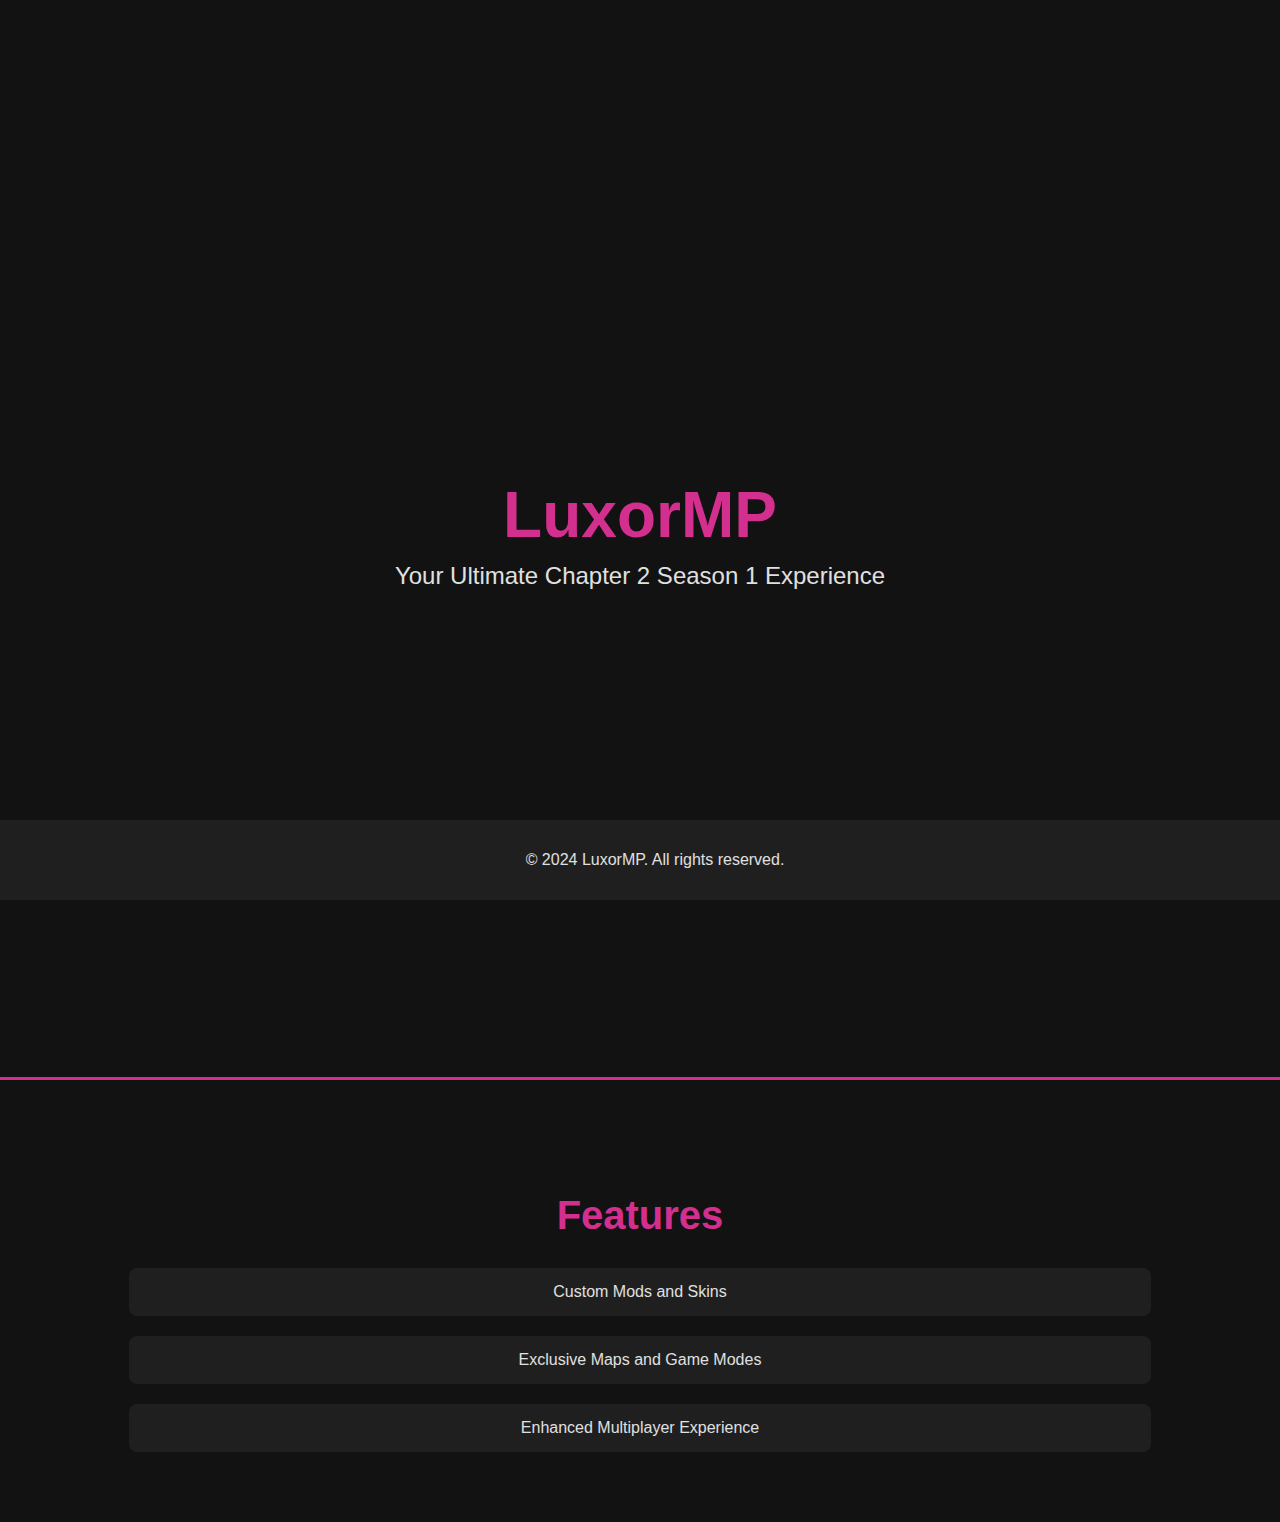
==== index.html @ 8213cc3a "Update index.html" ====
<!DOCTYPE html>
<html lang="en">
<head>
    <meta property="og:title" content="Luxor Multiplayer">
    <meta property="og:description" content="Fortnite Chapter 2 Season 1 Emulator in 2024. Play Now!">
    <meta property="og:image" content="https://github.com/LuxorMP/LuxorMP.github.io/blob/main/Luxor_logo.png?raw=true">
    <meta property="og:url" content="https://luxormp.github.io">
    <meta property="og:type" content="website">
    <meta content="#800080" data-react-helmet="true" name="theme-color" />
    
    <meta charset="UTF-8">
    <meta name="viewport" content="width=device-width, initial-scale=1.0">
    <title>LuxorMP - Multiplayer Fortnite Emulator</title>
    <link rel="stylesheet" href="styles.css">
    <link rel="icon" href="lUXOR v3.png" type="image/png">
</head>
<body>
    <header>
        <div class="banner-container">
            <div class="banner">
                <h1>LuxorMP</h1>
                <p>Your Ultimate Chapter 2 Season 1 Experience</p>
                <a href="https://discord.gg/xXPdaF2TeP" class="download-button">Download Now</a>
            </div>
        </div>
    </header>
    
    <main>
        <section>
            <h2>Features</h2>
            <ul>
                <li>Custom Mods and Skins</li>
                <li>Exclusive Maps and Game Modes</li>
                <li>Enhanced Multiplayer Experience</li>
            </ul>
        </section>
    </main>

    <footer>
        <p>&copy; 2024 LuxorMP. All rights reserved.</p>
    </footer>
</body>
</html>
---- styles.css ----
/* General Styles */
body {
    margin: 0;
    font-family: Arial, sans-serif;
    color: #E0E0E0;
    background-color: #121212;
    overflow-x: hidden; /* Prevent horizontal scroll */
}

/* Header Styles */
header {
    position: relative;
    padding-bottom: 20px; /* Add padding for spacing */
}

.banner-container {
    position: relative;
    text-align: center;
    margin-bottom: 40px; /* Space below the banner */
}

.download-button {
    position: absolute;
    top: -70px; /* Position above the banner */
    left: 50%;
    transform: translateX(-50%);
    padding: 20px 40px;
    background-color: #D32F8F;
    color: #E0E0E0;
    text-decoration: none;
    border-radius: 12px;
    font-weight: bold;
    font-size: 1.2em;
    transition: transform 0.3s ease, background-color 0.3s ease;
    animation: bounceIn 1s ease-in-out;
}

.download-button:hover {
    background-color: #C2185B;
    transform: scale(1.1);
}

/* Banner Styles */
.banner {
    width: 100%;
    height: 1080px; /* Banner height */
    position: relative;
    background-image: url('Game.png');
    background-size: cover;
    background-position: center;
    display: flex;
    flex-direction: column;
    align-items: center;
    justify-content: center;
    color: #E0E0E0;
    padding: 40px;
    border-bottom: 3px solid #D32F8F;
    box-sizing: border-box;
}

.banner h1 {
    font-size: 4em;
    margin: 0;
    color: #D32F8F;
    animation: slideIn 1s ease-out;
}

.banner p {
    font-size: 1.5em;
    margin: 10px 0;
    animation: fadeIn 2s ease-in-out 0.5s;
}

/* Main Content Styles */
main {
    padding: 20px;
}

section {
    margin-bottom: 40px;
    text-align: center; /* Center text */
}

h2 {
    font-size: 2.5em;
    color: #D32F8F;
    margin-bottom: 20px;
    animation: fadeIn 2s ease-in-out;
}

ul {
    list-style-type: none;
    padding: 0;
    display: flex;
    flex-direction: column;
    align-items: center;
}

ul li {
    background-color: #1F1F1F;
    margin: 10px 0;
    padding: 15px;
    border-radius: 8px;
    width: 80%; /* Adjust width for responsiveness */
    animation: slideUp 1s ease-in-out;
}

/* Footer Styles */
footer {
    background-color: #1F1F1F;
    color: #E0E0E0;
    text-align: center;
    padding: 15px;
    position: fixed;
    bottom: 0;
    width: 100%;
    animation: fadeIn 2s ease-in-out 1s;
}

/* Animations */
@keyframes fadeIn {
    from {
        opacity: 0;
    }
    to {
        opacity: 1;
    }
}

@keyframes slideIn {
    from {
        transform: translateY(-50px);
        opacity: 0;
    }
    to {
        transform: translateY(0);
        opacity: 1;
    }
}

@keyframes bounceIn {
    0% {
        transform: scale(0);
        opacity: 0;
    }
    50% {
        transform: scale(1.1);
        opacity: 1;
    }
    100% {
        transform: scale(1);
    }
}

@keyframes slideUp {
    from {
        transform: translateY(20px);
        opacity: 0;
    }
    to {
        transform: translateY(0);
        opacity: 1;
    }
}
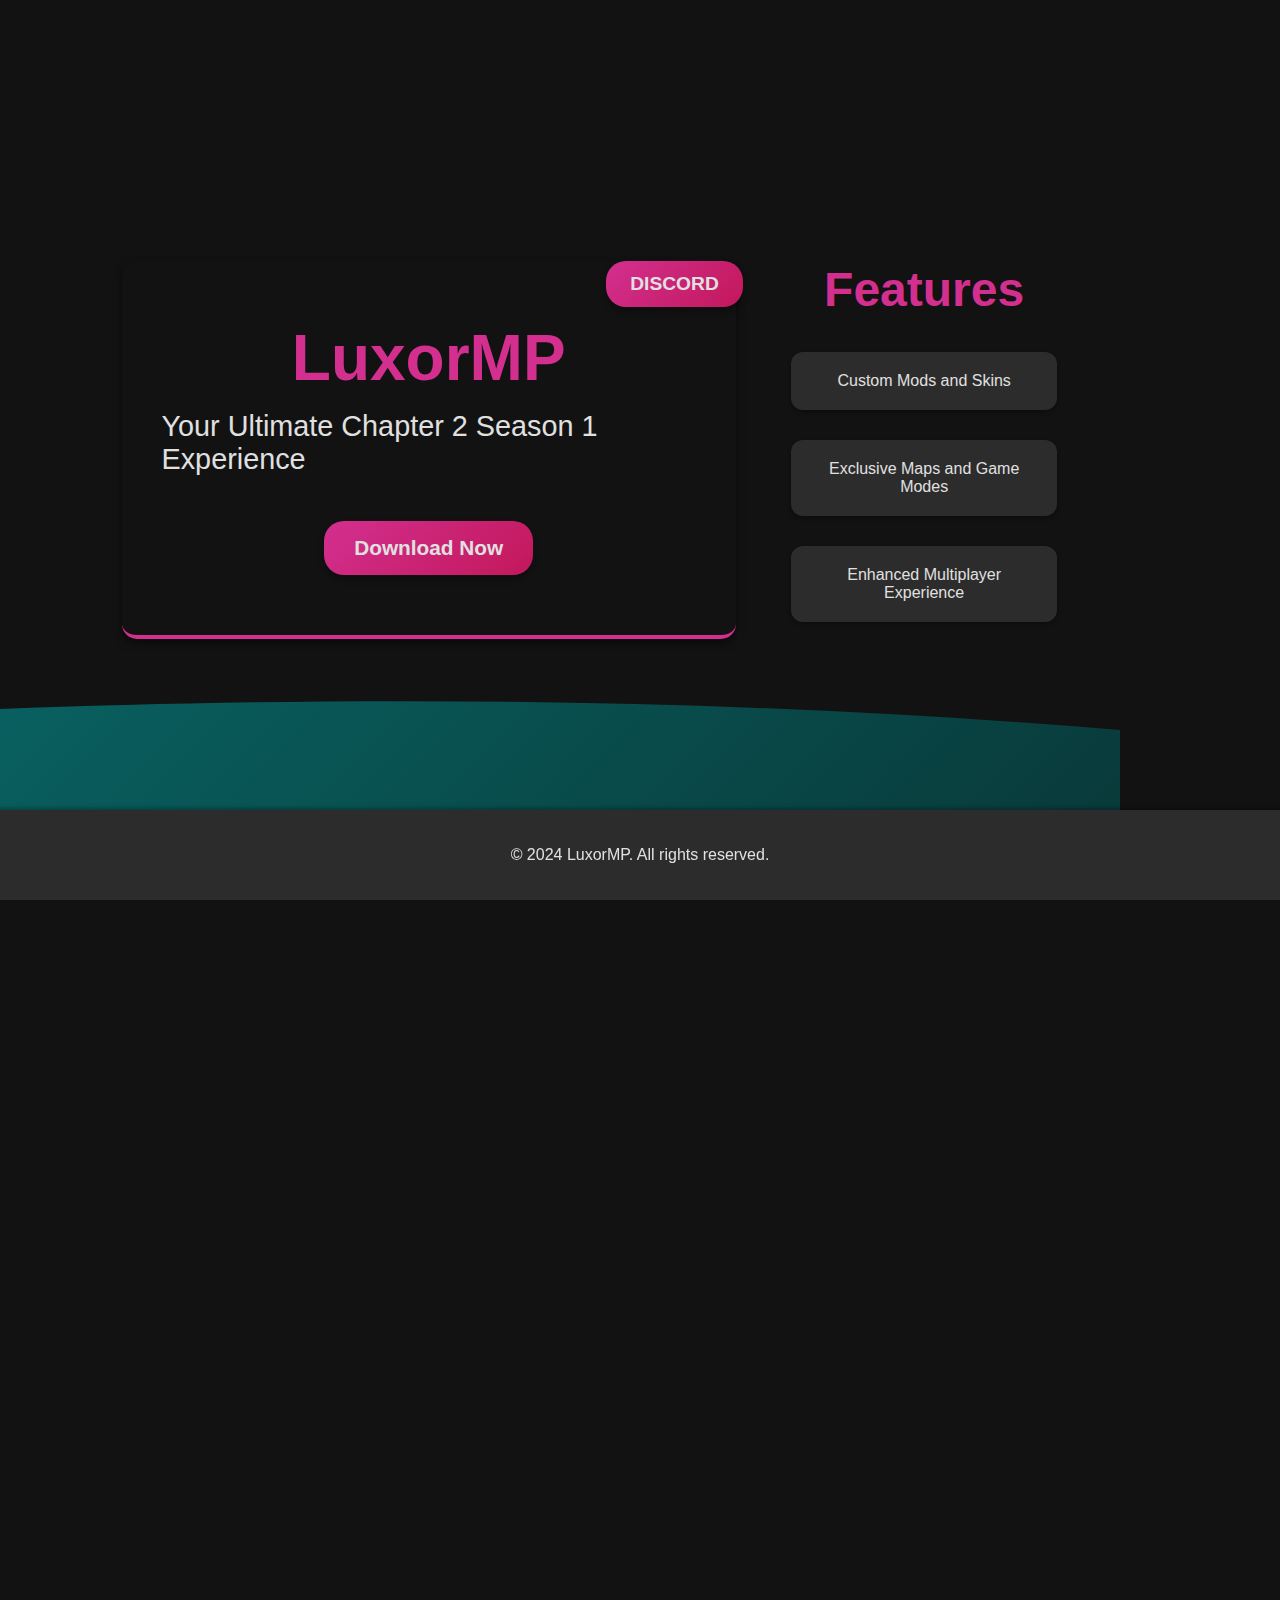
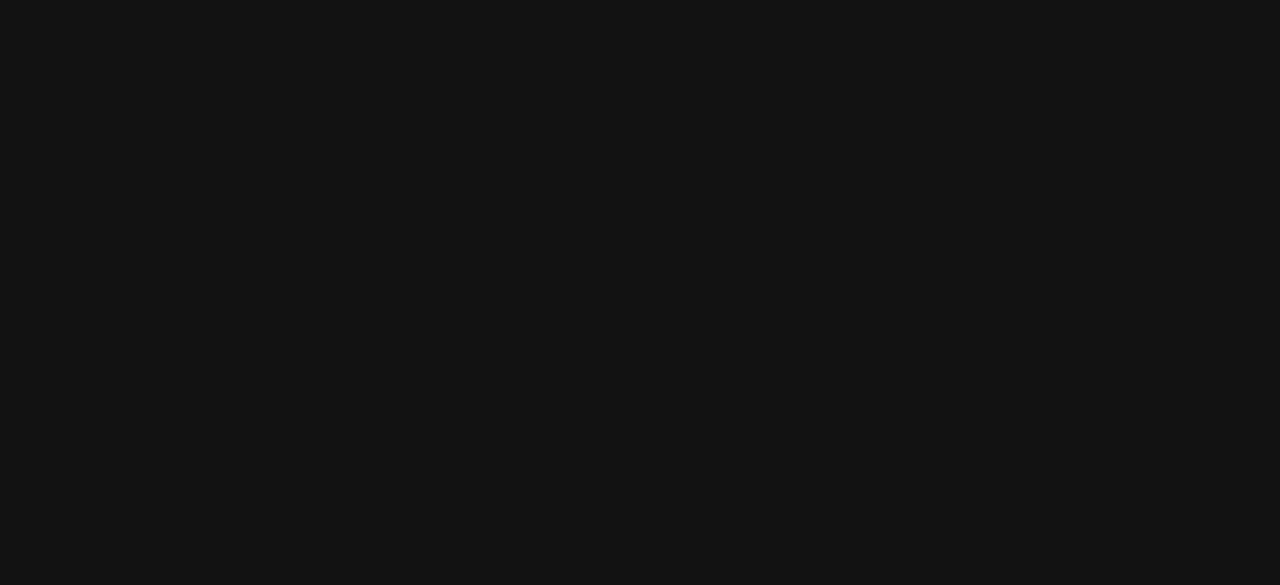
==== commit 65f5064e: "wowie" ====
--- a/index.html
+++ b/index.html
@@ -12,7 +12,7 @@
     <meta name="viewport" content="width=device-width, initial-scale=1.0">
     <title>LuxorMP - Multiplayer Fortnite Emulator</title>
     <link rel="stylesheet" href="styles.css">
-    <link rel="icon" href="lUXOR v3.png" type="image/png">
+    <link rel="icon" href="180836482333957f6440f8de33c03a9b.png" type="image/png">
 </head>
 <body>
     <header>
@@ -23,6 +23,7 @@
                 <a href="https://discord.gg/xXPdaF2TeP" class="download-button">Download Now</a>
             </div>
         </div>
+        <a href="https://discord.gg/luxormp" class="discordlink">DISCORD</a> <!-- why was this donations-button bro -->
     </header>
     
     <main>
@@ -39,5 +40,6 @@
     <footer>
         <p>&copy; 2024 LuxorMP. All rights reserved.</p>
     </footer>
+    <script src="hexagon-background.js"></script>
 </body>
 </html>
--- a/styles.css
+++ b/styles.css
@@ -1,50 +1,25 @@
-/* General Styles */
 body {
     margin: 0;
-    font-family: Arial, sans-serif;
-    color: #E0E0E0;
-    background-color: #121212;
-    overflow-x: hidden; /* Prevent horizontal scroll */
-}
-
-/* Header Styles */
+    font-family: 'Roboto', sans-serif;
+    color: #E0E0E0;
+    background: #121212;
+    overflow: hidden;
+    position: relative;
+    height: 100vh;
+    display: flex;
+    align-items: center;
+    justify-content: center;
+}
+
 header {
     position: relative;
-    padding-bottom: 20px; /* Add padding for spacing */
-}
-
-.banner-container {
-    position: relative;
-    text-align: center;
-    margin-bottom: 40px; /* Space below the banner */
-}
-
-.download-button {
-    position: absolute;
-    top: -70px; /* Position above the banner */
-    left: 50%;
-    transform: translateX(-50%);
-    padding: 20px 40px;
-    background-color: #D32F8F;
-    color: #E0E0E0;
-    text-decoration: none;
-    border-radius: 12px;
-    font-weight: bold;
-    font-size: 1.2em;
-    transition: transform 0.3s ease, background-color 0.3s ease;
-    animation: bounceIn 1s ease-in-out;
-}
-
-.download-button:hover {
-    background-color: #C2185B;
-    transform: scale(1.1);
-}
-
-/* Banner Styles */
+    padding: 20px 0;
+}
+
 .banner {
-    width: 100%;
-    height: 1080px; /* Banner height */
-    position: relative;
+    width: 80%;
+    max-width: 1920px;
+    margin: 0 auto;
     background-image: url('Game.png');
     background-size: cover;
     background-position: center;
@@ -53,36 +28,94 @@
     align-items: center;
     justify-content: center;
     color: #E0E0E0;
-    padding: 40px;
-    border-bottom: 3px solid #D32F8F;
-    box-sizing: border-box;
-}
+    padding: 60px 40px;
+    border-bottom: 4px solid #D32F8F;
+    box-shadow: 0 4px 8px rgba(0, 0, 0, 0.5);
+    border-radius: 15px;
+    position: relative;
+    overflow: hidden;
+}
+
+body::before {
+    content: "";
+    position: absolute;
+    width: 300vw;
+    height: 40vh;
+    z-index: -1;
+    pointer-events: none;
+    bottom: -10vh;
+    left: -100vw;
+    background: linear-gradient(135deg, rgba(0, 255, 255, 0.5), rgba(0, 0, 0, 0.5));
+    clip-path: path('M0,100 C300,200 1200,0 2400,100 L2400,200 L0,200 Z');
+    animation: wave-animation 20s linear infinite, color-change 30s linear infinite;
+}
+
 
 .banner h1 {
     font-size: 4em;
     margin: 0;
     color: #D32F8F;
+    font-weight: 700;
     animation: slideIn 1s ease-out;
 }
 
 .banner p {
-    font-size: 1.5em;
-    margin: 10px 0;
+    font-size: 1.8em;
+    margin: 15px 0;
     animation: fadeIn 2s ease-in-out 0.5s;
 }
 
-/* Main Content Styles */
+.discordlink {
+    position: absolute;
+    top: 20px;
+    right: 20px;
+    padding: 12px 24px;
+    background: linear-gradient(135deg, #D32F8F, #C2185B);
+    color: #E0E0E0;
+    text-decoration: none;
+    border-radius: 20px;
+    font-weight: 600;
+    font-size: 1.2em;
+    transition: background 0.3s ease, transform 0.3s ease;
+    box-shadow: 0 4px 6px rgba(0, 0, 0, 0.3);
+}
+
+.discordlink:hover {
+    background: linear-gradient(135deg, #C2185B, #D32F8F);
+    transform: scale(1.05);
+}
+
+.download-button {
+    display: inline-block;
+    margin-top: 30px;
+    padding: 15px 30px;
+    background: linear-gradient(135deg, #D32F8F, #C2185B);
+    color: #E0E0E0;
+    text-decoration: none;
+    border-radius: 20px;
+    font-weight: 600;
+    font-size: 1.3em;
+    transition: transform 0.3s ease, background 0.3s ease;
+    animation: bounceIn 1s ease-in-out;
+    box-shadow: 0 4px 6px rgba(0, 0, 0, 0.3);
+}
+
+.download-button:hover {
+    background: linear-gradient(135deg, #C2185B, #D32F8F);
+    transform: scale(1.1);
+}
+
 main {
     padding: 20px;
 }
 
 section {
     margin-bottom: 40px;
-    text-align: center; /* Center text */
+    text-align: center;
 }
 
 h2 {
-    font-size: 2.5em;
+    font-size: 3em;
     color: #D32F8F;
     margin-bottom: 20px;
     animation: fadeIn 2s ease-in-out;
@@ -97,27 +130,116 @@
 }
 
 ul li {
-    background-color: #1F1F1F;
-    margin: 10px 0;
-    padding: 15px;
-    border-radius: 8px;
-    width: 80%; /* Adjust width for responsiveness */
+    background-color: #2C2C2C;
+    margin: 15px 0;
+    padding: 20px;
+    border-radius: 12px;
+    width: 80%;
     animation: slideUp 1s ease-in-out;
-}
-
-/* Footer Styles */
+    box-shadow: 0 2px 4px rgba(0, 0, 0, 0.3);
+}
+
+.donation-list {
+    display: flex;
+    flex-wrap: wrap;
+    justify-content: center;
+    gap: 20px;
+    margin: 0 auto;
+    max-width: 1200px;
+}
+
+.donation-item {
+    background-color: #2C2C2C;
+    margin: 10px;
+    padding: 20px;
+    border-radius: 15px;
+    width: 320px;
+    display: flex;
+    flex-direction: column;
+    align-items: center;
+    box-sizing: border-box;
+    text-align: center;
+    transition: transform 0.3s ease;
+    box-shadow: 0 4px 6px rgba(0, 0, 0, 0.3);
+}
+
+.donation-item:hover {
+    transform: scale(1.05);
+}
+
+.donation-image {
+    width: 100%;
+    height: 220px;
+    background-size: cover;
+    background-position: center;
+    border-radius: 15px;
+    margin-bottom: 20px;
+}
+
+.donation-details h3 {
+    margin: 0;
+    color: #D32F8F;
+    font-size: 1.9em;
+}
+
+.donation-details p {
+    margin: 5px 0;
+    color: #D32F8F;
+    font-size: 1.2em;
+}
+
+.buy-button {
+    display: inline-block;
+    margin-top: 15px;
+    padding: 12px 24px;
+    background: linear-gradient(135deg, #D32F8F, #C2185B);
+    color: #E0E0E0;
+    text-decoration: none;
+    border-radius: 20px;
+    font-weight: 600;
+    font-size: 1.2em;
+    transition: background 0.3s ease, transform 0.3s ease;
+    box-shadow: 0 4px 6px rgba(0, 0, 0, 0.3);
+}
+
+.buy-button:hover {
+    background: linear-gradient(135deg, #C2185B, #D32F8F);
+    transform: scale(1.05);
+}
+
 footer {
-    background-color: #1F1F1F;
+    background-color: #2C2C2C;
     color: #E0E0E0;
     text-align: center;
-    padding: 15px;
+    padding: 20px;
     position: fixed;
     bottom: 0;
     width: 100%;
     animation: fadeIn 2s ease-in-out 1s;
-}
-
-/* Animations */
+    box-shadow: 0 -2px 4px rgba(0, 0, 0, 0.3);
+}
+
+/* Keyframes for wave animations */
+@keyframes wave-animation {
+    0% {
+        transform: translateX(-100%) translateY(0);
+    }
+    50% {
+        transform: translateX(0) translateY(5%);
+    }
+    100% {
+        transform: translateX(100%) translateY(0);
+    }
+}
+
+@keyframes color-change {
+    0% {
+        background: linear-gradient(135deg, #00A1FF, #005CFF);
+    }
+    50% {
+        background: linear-gradient(135deg, #FF00A1, #FF005C);
+    
+
 @keyframes fadeIn {
     from {
         opacity: 0;
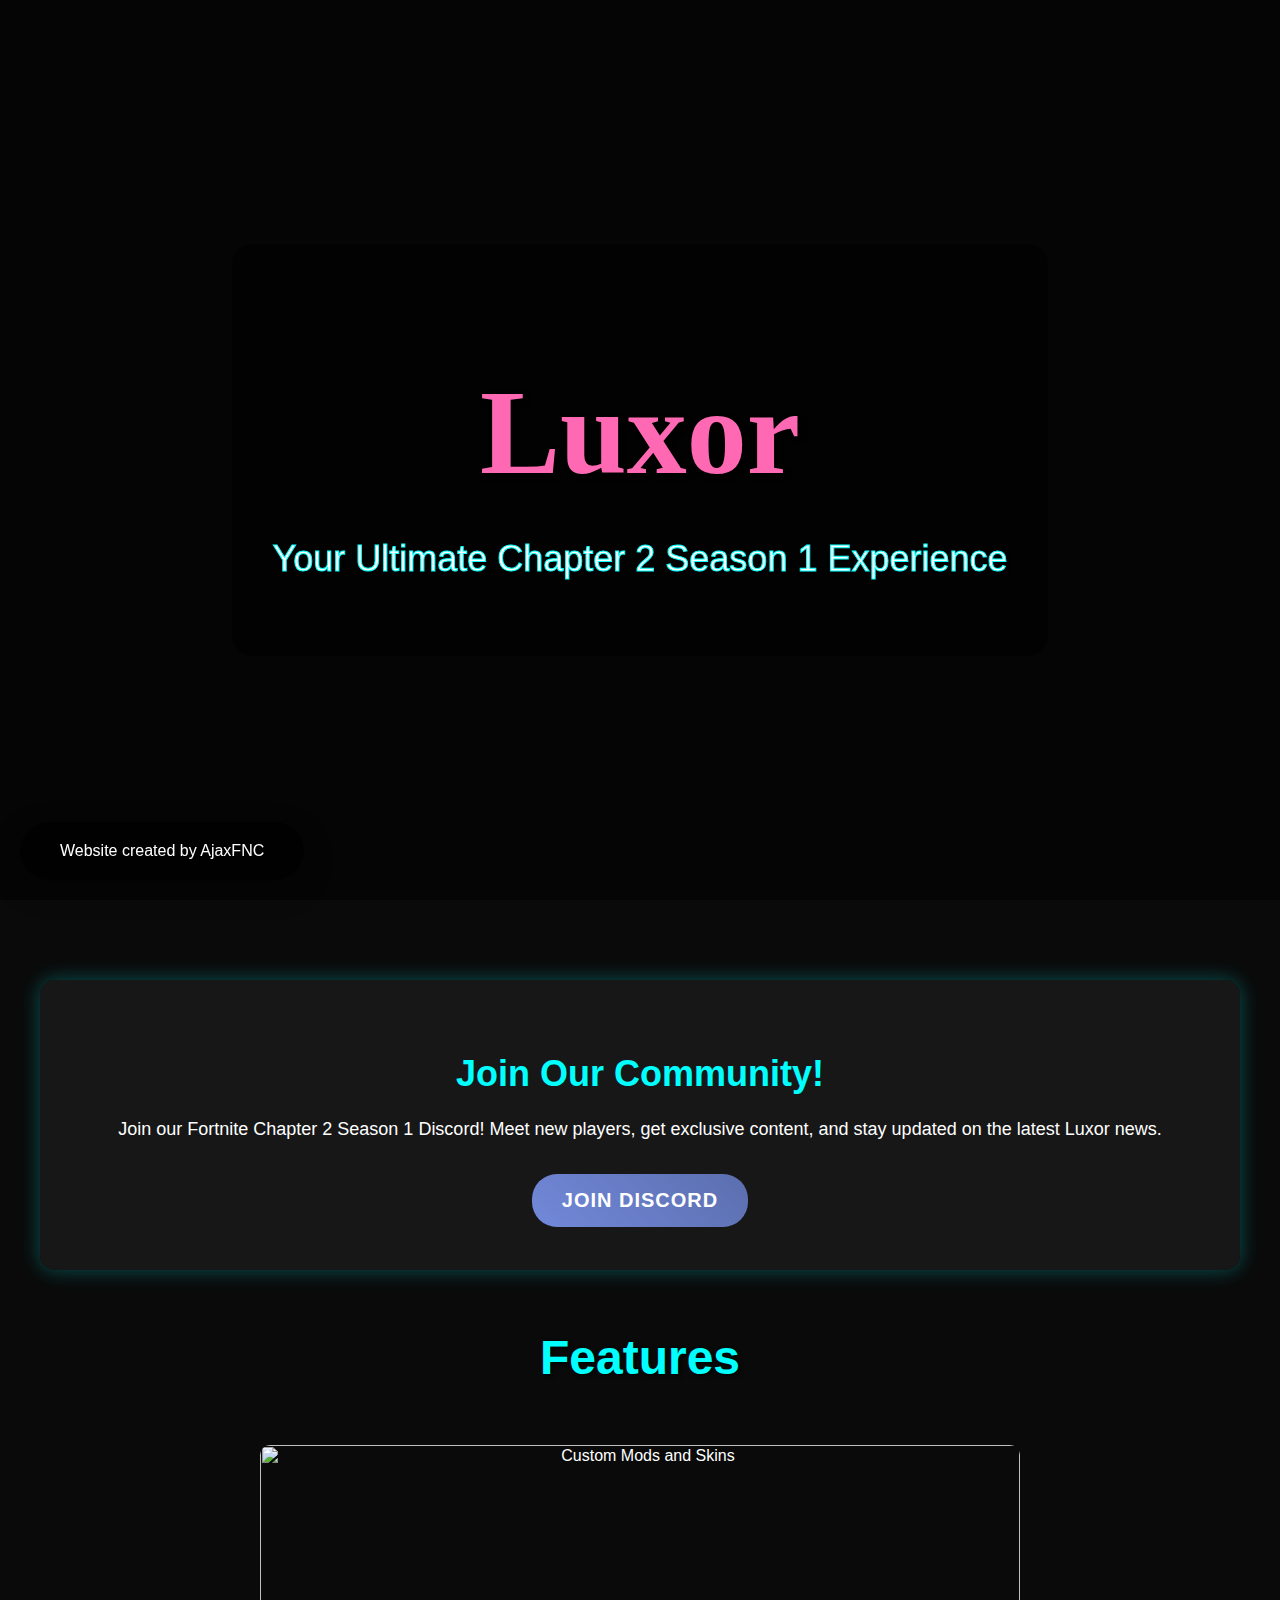
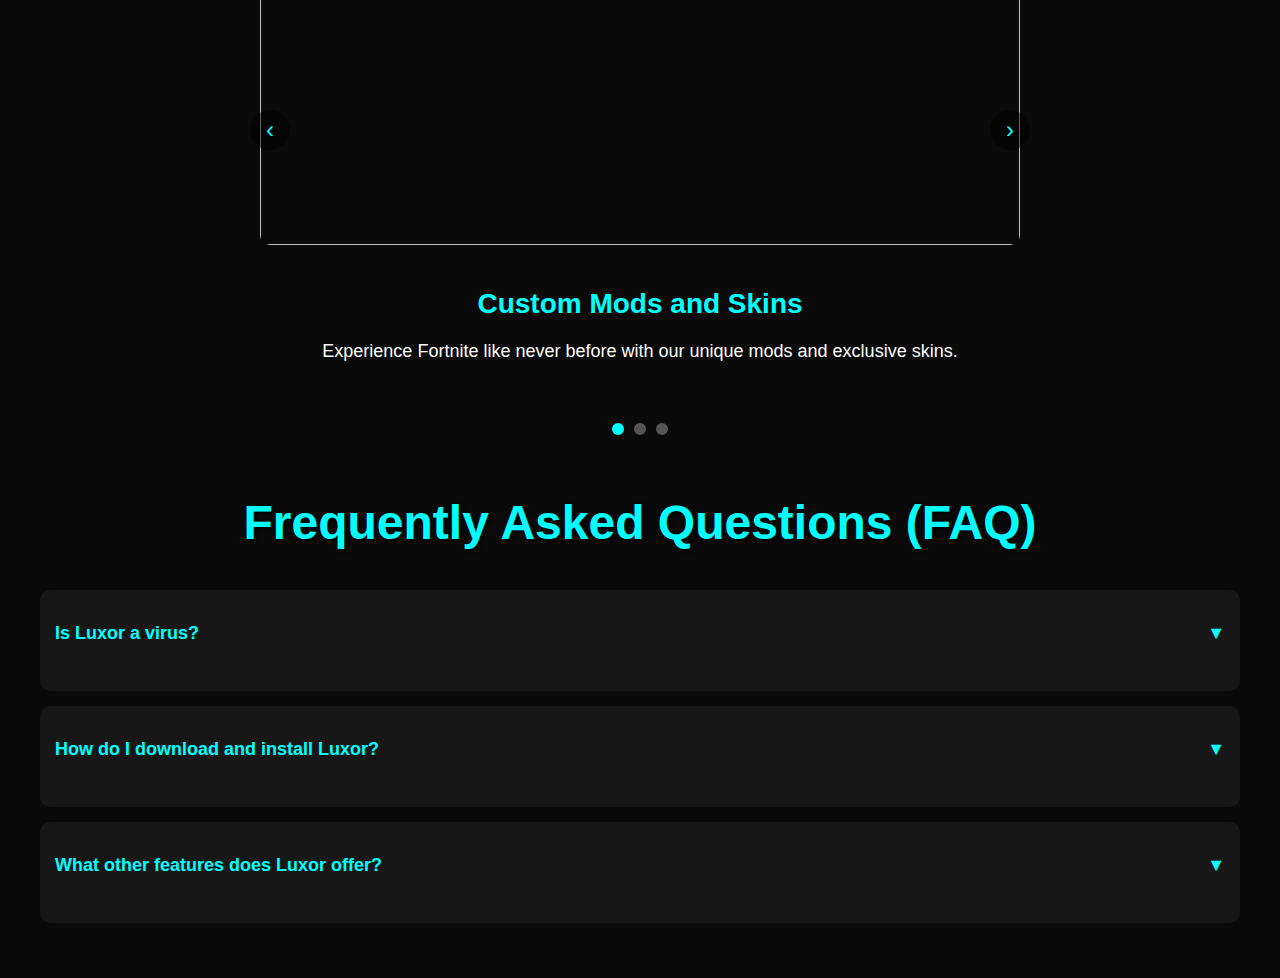
==== commit 413d117a: "Update index.html" ====
--- a/index.html
+++ b/index.html
@@ -1,45 +1,467 @@
-<!DOCTYPE html>
-<html lang="en">
-<head>
+<html><head><base>
     <meta property="og:title" content="Luxor Multiplayer">
     <meta property="og:description" content="Fortnite Chapter 2 Season 1 Emulator in 2024. Play Now!">
     <meta property="og:image" content="https://github.com/LuxorMP/LuxorMP.github.io/blob/main/Luxor_logo.png?raw=true">
     <meta property="og:url" content="https://luxormp.github.io">
     <meta property="og:type" content="website">
     <meta content="#800080" data-react-helmet="true" name="theme-color" />
-    
     <meta charset="UTF-8">
-    <meta name="viewport" content="width=device-width, initial-scale=1.0">
-    <title>LuxorMP - Multiplayer Fortnite Emulator</title>
-    <link rel="stylesheet" href="styles.css">
-    <link rel="icon" href="180836482333957f6440f8de33c03a9b.png" type="image/png">
+<meta name="viewport" content="width=device-width, initial-scale=1.0">
+<title>LuxorMP - Home</title>
+<style>
+    @font-face {
+        font-family: 'Burbank Big Condensed';
+        src: url('Burbank') format('woff2');
+        font-weight: bold;
+        font-style: normal;
+    }
+
+    body, html {
+        font-family: sans-serif;
+        margin: 0;
+        padding: 0;
+        background-color: #0a0a0a;
+        color: #fff;
+        overflow-x: hidden;
+    }
+    footer {
+        position: fixed;
+        bottom: 20px;
+        left: 20px;
+        background-color: rgba(0, 0, 0, 0.8);
+        color: #fff;
+        padding: 20px 40px;
+        border-radius: 50px;
+        text-align: center;
+        box-shadow: 0 10px 30px rgba(0, 0, 0, 0.3);
+        animation: float 3s ease-in-out infinite;
+        z-index: 1000;
+        width: fit-content;
+    }
+
+    @keyframes float {
+        0%, 100% {
+            transform: translateY(0);
+        }
+        50% {
+            transform: translateY(-10px);
+        }
+    }
+    .hero-section {
+        position: relative;
+        width: 100%;
+        height: 100vh;
+        display: flex;
+        flex-direction: column;
+        justify-content: center;
+        align-items: center;
+        background-image: url('https://cdn.ajaxfnc.com/uploads/luxor.webp');
+        background-size: cover;
+        background-position: center;
+        background-repeat: no-repeat;
+    }
+
+    .hero-overlay {
+        position: absolute;
+        top: 0;
+        left: 0;
+        width: 100%;
+        height: 100%;
+        background: rgba(0, 0, 0, 0.5);
+        backdrop-filter: blur(5px);
+    }
+
+    .hero-content {
+        position: relative;
+        z-index: 1;
+        text-align: center;
+        background: rgba(0, 0, 0, 0.6);
+        padding: 40px;
+        border-radius: 20px;
+    }
+
+    .hero-title {
+        font-family: 'Burbank Big Condensed';
+        font-size: 120px;
+        color: #ff69b4;
+        text-shadow: 3px 3px 6px rgba(0, 0, 0, 0.8);
+        margin-bottom: 20px;
+        animation: glow 2s ease-in-out infinite alternate;
+    }
+
+    @keyframes glow {
+        from {
+            text-shadow: 0 0 5px #fff, 0 0 10px #fff, 0 0 15px #ff69b4, 0 0 20px #ff69b4, 0 0 35px #ff69b4, 0 0 40px #ff69b4, 0 0 50px #ff69b4;
+        }
+        to {
+            text-shadow: 0 0 10px #fff, 0 0 20px #fff, 0 0 30px #ff69b4, 0 0 40px #ff69b4, 0 0 70px #ff69b4, 0 0 80px #ff69b4, 0 0 100px #ff69b4;
+        }
+    }
+
+    .hero-subtitle {
+        font-size: 36px;
+        color: #ffffff;
+        text-shadow: 2px 2px 4px rgba(0, 0, 0, 0.8);
+        -webkit-text-stroke: 1px #00ffff;
+    }
+
+    .content {
+        max-width: 1200px;
+        margin: 0 auto;
+        padding: 40px 20px;
+    }
+
+    .join-discord-section {
+        background-color: rgba(26, 26, 26, 0.8);
+        border-radius: 15px;
+        padding: 40px;
+        margin-top: 40px;
+        margin-bottom: 60px;
+        text-align: center;
+        position: relative;
+        border: 3px solid transparent;
+        box-shadow: 0 0 20px rgba(0, 255, 255, 0.3);
+        animation: borderGlow 2s ease-in-out infinite alternate;
+    }
+
+    .join-discord-section::before {
+        content: '';
+        position: absolute;
+        top: -3px;
+        left: -3px;
+        right: -3px;
+        bottom: -3px;
+        border-radius: 15px;
+        z-index: -1;
+        animation: borderGlow 2s ease-in-out infinite alternate;
+    }
+
+    @keyframes borderGlow {
+        from {
+            box-shadow: 0 0 2px rgba(0, 191, 255, 0.3), 0 0 4px rgba(0, 191, 255, 0.3);
+        }
+        to {
+            box-shadow: 0 0 6px rgba(0, 191, 255, 0.6), 0 0 12px rgba(0, 191, 255, 0.6);
+        }
+    }
+
+    .join-discord-title {
+        font-size: 36px;
+        color: #00ffff;
+        margin-bottom: 20px;
+    }
+
+    .join-discord-description {
+        font-size: 18px;
+        color: #ffffff;
+        margin-bottom: 30px;
+        line-height: 1.6;
+    }
+
+    .discord-button {
+        display: inline-block;
+        background: linear-gradient(45deg, #7289da, #5b6eae);
+        color: #fff;
+        padding: 15px 30px;
+        font-size: 20px;
+        text-decoration: none;
+        border-radius: 25px;
+        transition: all 0.3s ease-in-out;
+        text-transform: uppercase;
+        letter-spacing: 1px;
+        font-weight: bold;
+    }
+
+    .discord-button:hover {
+        background: linear-gradient(45deg, #5b6eae, #7289da);
+        box-shadow: 0 6px 12px rgba(114, 137, 218, 0.3);
+        transform: translateY(-2px) scale(1.05);
+    }
+
+    .section-title {
+        font-size: 48px;
+        color: #00ffff;
+        text-align: center;
+        margin-top: 60px;
+        margin-bottom: 40px;
+        text-shadow: 2px 2px 4px rgba(0, 0, 0, 0.8);
+    }
+
+    .carousel-container {
+        position: relative;
+        width: 100%;
+        max-width: 800px;
+        margin: 0 auto;
+        overflow: hidden;
+    }
+
+    .carousel {
+        display: flex;
+        transition: transform 0.5s ease-in-out;
+    }
+
+    .carousel-item {
+        flex: 0 0 100%;
+        text-align: center;
+        padding: 20px;
+        box-sizing: border-box;
+    }
+
+    .carousel-image {
+        width: 100%;
+        height: 400px;
+        object-fit: cover;
+        border-radius: 10px;
+        margin-bottom: 20px;
+    }
+
+    .carousel-title {
+        font-size: 28px;
+        color: #00ffff;
+        margin-bottom: 15px;
+    }
+
+    .carousel-text {
+        font-size: 18px;
+        line-height: 1.5;
+    }
+
+    .carousel-arrow {
+        position: absolute;
+        top: 50%;
+        transform: translateY(-50%);
+        font-size: 24px;
+        color: #00ffff;
+        background-color: rgba(0, 0, 0, 0.5);
+        border: none;
+        border-radius: 50%;
+        width: 40px;
+        height: 40px;
+        display: flex;
+        justify-content: center;
+        align-items: center;
+        cursor: pointer;
+        transition: background-color 0.3s ease;
+    }
+
+    .carousel-arrow:hover {
+        background-color: rgba(0, 0, 0, 0.8);
+    }
+
+    .carousel-arrow-left {
+        left: 10px;
+    }
+
+    .carousel-arrow-right {
+        right: 10px;
+    }
+
+    .carousel-dots {
+        display: flex;
+        justify-content: center;
+        margin-top: 20px;
+    }
+
+    .carousel-dot {
+        width: 12px;
+        height: 12px;
+        border-radius: 50%;
+        background-color: #555;
+        margin: 0 5px;
+        cursor: pointer;
+        transition: background-color 0.3s ease;
+    }
+
+    .carousel-dot.active {
+        background-color: #00ffff;
+    }
+
+    .faq-section {
+        margin-top: 40px;
+    }
+
+    .faq-item {
+        background-color: rgba(26, 26, 26, 0.8);
+        border-radius: 10px;
+        padding: 15px;
+        margin-bottom: 15px;
+        transition: all 0.3s ease-in-out;
+        cursor: pointer;
+    }
+
+    .faq-item:hover {
+        box-shadow: 0 5px 20px rgba(0, 255, 255, 0.5);
+    }
+
+    .faq-question {
+        font-size: 18px;
+        color: #00ffff;
+        margin-bottom: 10px;
+        display: flex;
+        justify-content: space-between;
+        align-items: center;
+    }
+
+    .faq-arrow {
+        transition: transform 0.3s ease;
+    }
+
+    .faq-arrow.active {
+        transform: rotate(180deg);
+    }
+
+    .faq-answer {
+        max-height: 0;
+        overflow: hidden;
+        transition: max-height 0.3s ease-out;
+        font-size: 16px;
+        line-height: 1.5;
+    }
+
+    .faq-answer.active {
+        max-height: 500px;
+        transition: max-height 0.5s ease-in;
+    }
+</style>
 </head>
 <body>
-    <header>
-        <div class="banner-container">
-            <div class="banner">
-                <h1>LuxorMP</h1>
-                <p>Your Ultimate Chapter 2 Season 1 Experience</p>
-                <a href="https://discord.gg/xXPdaF2TeP" class="download-button">Download Now</a>
+    <div class="hero-section">
+        <div class="hero-overlay"></div>
+        <div class="hero-content">
+            <h1 class="hero-title">Luxor</h1>
+            <p class="hero-subtitle">Your Ultimate Chapter 2 Season 1 Experience</p>
+        </div>
+    </div>
+
+    <div class="content">
+        <div class="join-discord-section">
+            <h2 class="join-discord-title">Join Our Community!</h2>
+            <p class="join-discord-description">
+                Join our Fortnite Chapter 2 Season 1 Discord! Meet new players, get exclusive content, and stay updated on the latest Luxor news.
+            </p>
+            <a href="https://discord.gg/luxormp" class="discord-button">Join Discord</a>
+        </div>
+
+        <h2 class="section-title">Features</h2>
+
+        <div class="carousel-container">
+            <div class="carousel">
+                <div class="carousel-item">
+                    <img src="https://cdn.ajaxfnc.com/uploads/luxoritems.png" alt="Custom Mods and Skins" class="carousel-image">
+                    <h2 class="carousel-title">Custom Mods and Skins</h2>
+                    <p class="carousel-text">Experience Fortnite like never before with our unique mods and exclusive skins.</p>
+                </div>
+                <div class="carousel-item">
+                    <img src="https://cdn.ajaxfnc.com/uploads/luxorgamemode.png" alt="Exclusive Maps and Game Modes" class="carousel-image">
+                    <h2 class="carousel-title">Exclusive Maps and Game Modes</h2>
+                    <p class="carousel-text">Enjoy a variety of custom maps and exciting game modes created just for Luxor players.</p>
+                </div>
+                <div class="carousel-item">
+                    <img src="https://cdn.ajaxfnc.com/uploads/luxorfriendv4.png" alt="Great Experience" class="carousel-image">
+                    <h2 class="carousel-title">Great Experience</h2>
+                    <p class="carousel-text">Immerse yourself in a smooth, lag-free gaming experience with our optimized servers.</p>
+                </div>
+            </div>
+            <button class="carousel-arrow carousel-arrow-left">&#8249;</button>
+            <button class="carousel-arrow carousel-arrow-right">&#8250;</button>
+            <div class="carousel-dots">
+                <div class="carousel-dot active"></div>
+                <div class="carousel-dot"></div>
+                <div class="carousel-dot"></div>
             </div>
         </div>
-        <a href="https://discord.gg/luxormp" class="discordlink">DISCORD</a> <!-- why was this donations-button bro -->
-    </header>
-    
-    <main>
-        <section>
-            <h2>Features</h2>
-            <ul>
-                <li>Custom Mods and Skins</li>
-                <li>Exclusive Maps and Game Modes</li>
-                <li>Enhanced Multiplayer Experience</li>
-            </ul>
-        </section>
-    </main>
-
-    <footer>
-        <p>&copy; 2024 LuxorMP. All rights reserved.</p>
-    </footer>
-    <script src="hexagon-background.js"></script>
-</body>
-</html>
+
+        <h2 class="section-title">Frequently Asked Questions (FAQ)</h2>
+        <div class="faq-section">
+            <div class="faq-item">
+                <h3 class="faq-question">
+                    Is Luxor a virus?
+                    <span class="faq-arrow">▼</span>
+                </h3>
+                <p class="faq-answer">No, Luxor is not a virus. It's safe and made by trusted developers.</p>
+            </div>
+            <div class="faq-item">
+                <h3 class="faq-question">
+                    How do I download and install Luxor?
+                    <span class="faq-arrow">▼</span>
+                </h3>
+                <p class="faq-answer">To download Luxor, join our Discord server and follow the instructions in the download channel. Our community staff members and helpers will guide you through the process (if you need help).</p>
+            </div>
+            <div class="faq-item">
+                <h3 class="faq-question">
+                    What other features does Luxor offer?
+                    <span class="faq-arrow">▼</span>
+                </h3>
+                <p class="faq-answer">Luxor offers a range of features including custom skins and emotes, unique game modes, and a friendly community. We also regularly update with new content and improvements based on player feedback.</p>
+            </div>
+        </div>
+    </div>
+
+    <footer>Website created by AjaxFNC</footer>
+
+    <script>
+        document.addEventListener('DOMContentLoaded', (event) => {
+    
+            const faqItems = document.querySelectorAll('.faq-item');
+    
+            faqItems.forEach(item => {
+                item.addEventListener('click', () => {
+                    const answer = item.querySelector('.faq-answer');
+                    const arrow = item.querySelector('.faq-arrow');
+                    answer.classList.toggle('active');
+                    arrow.classList.toggle('active');
+                });
+            });
+    
+            const carousel = document.querySelector('.carousel');
+            const items = document.querySelectorAll('.carousel-item');
+            const leftArrow = document.querySelector('.carousel-arrow-left');
+            const rightArrow = document.querySelector('.carousel-arrow-right');
+            const dots = document.querySelectorAll('.carousel-dot');
+            
+            let currentIndex = 0;
+            let autoRotateInterval;
+    
+            function updateCarousel() {
+                carousel.style.transform = `translateX(-${currentIndex * 100}%)`;
+                dots.forEach((dot, index) => {
+                    dot.classList.toggle('active', index === currentIndex);
+                });
+            }
+    
+            function rotateCarousel(index) {
+                currentIndex = index;
+                updateCarousel();
+                resetAutoRotate();
+            }
+    
+            leftArrow.addEventListener('click', () => {
+                rotateCarousel((currentIndex - 1 + items.length) % items.length);
+            });
+    
+            rightArrow.addEventListener('click', () => {
+                rotateCarousel((currentIndex + 1) % items.length);
+            });
+    
+            dots.forEach((dot, index) => {
+                dot.addEventListener('click', () => {
+                    rotateCarousel(index);
+                });
+            });
+    
+            function resetAutoRotate() {
+                clearInterval(autoRotateInterval);
+                startAutoRotate();
+            }
+    
+            function startAutoRotate() {
+                autoRotateInterval = setInterval(() => {
+                    currentIndex = (currentIndex + 1) % items.length;
+                    updateCarousel();
+                }, 2850);
+            }
+    
+            startAutoRotate();
+        });
+    </script>
+</body></html>
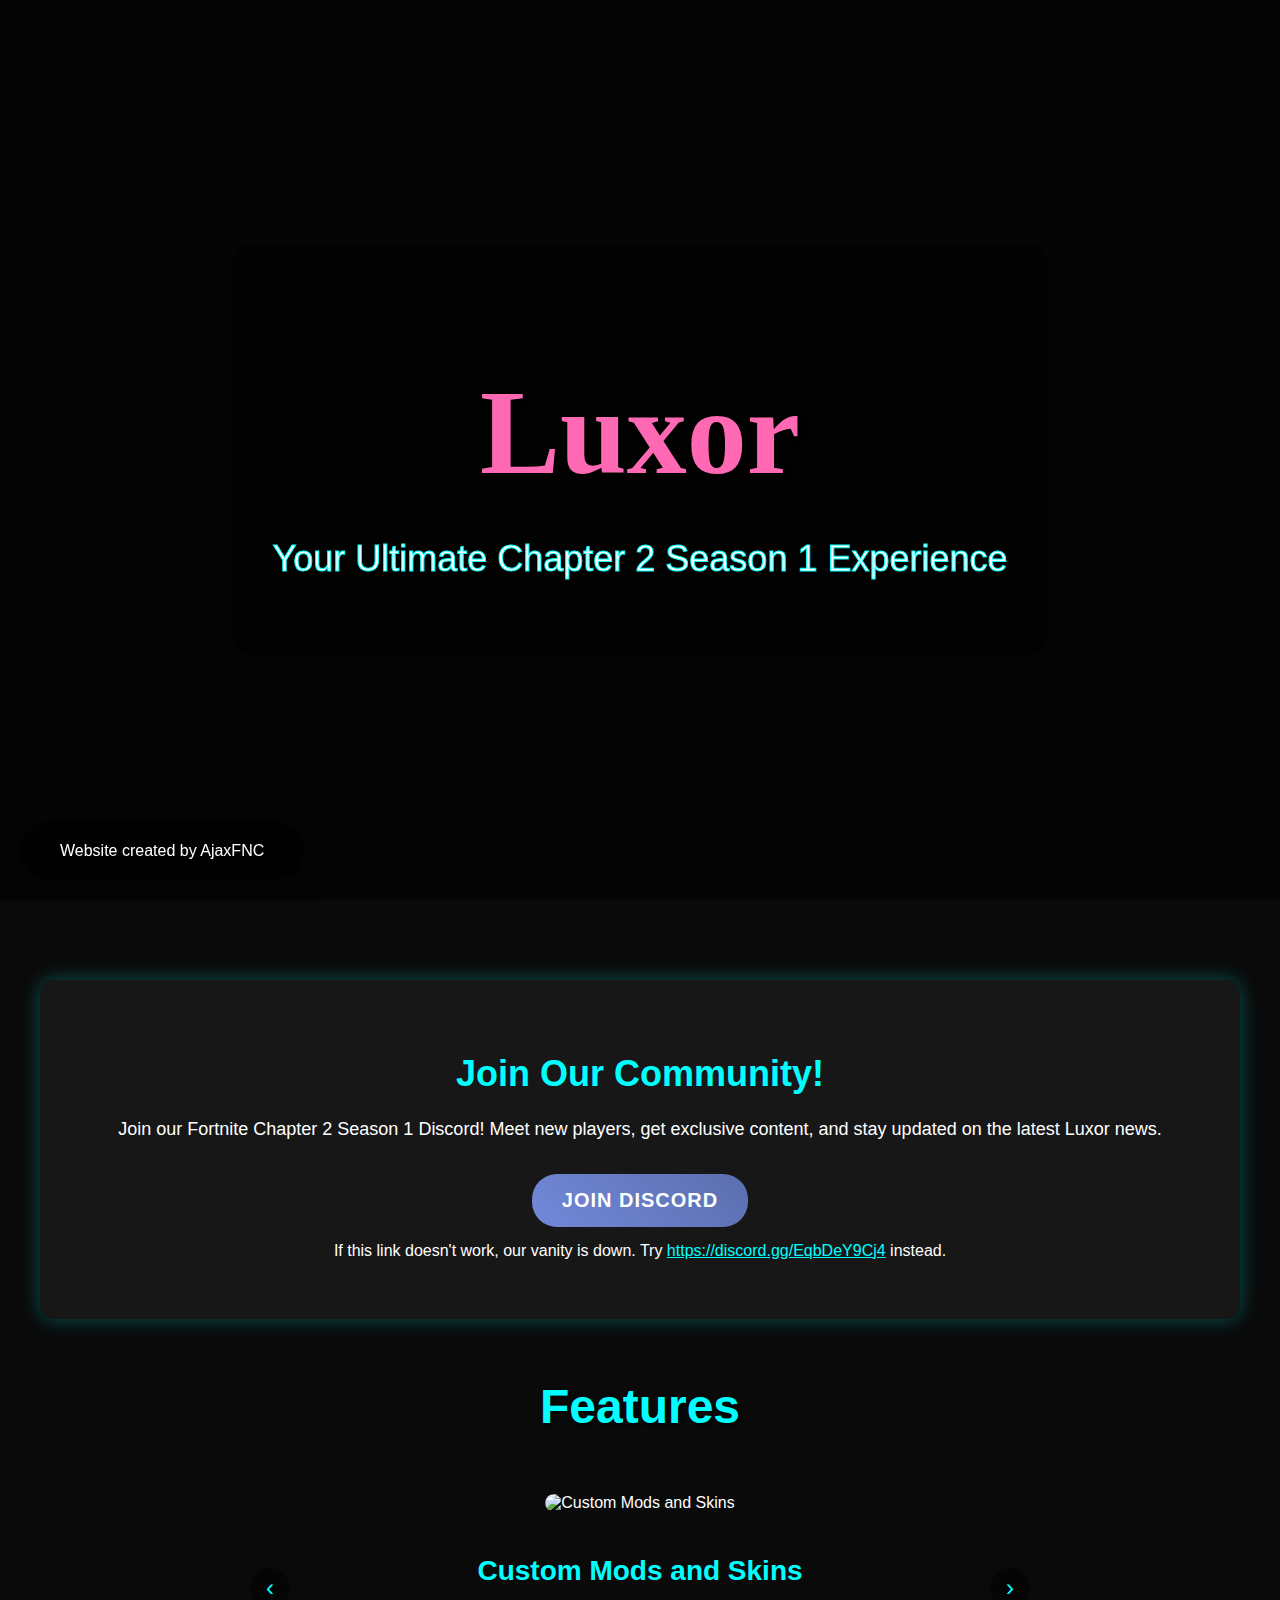
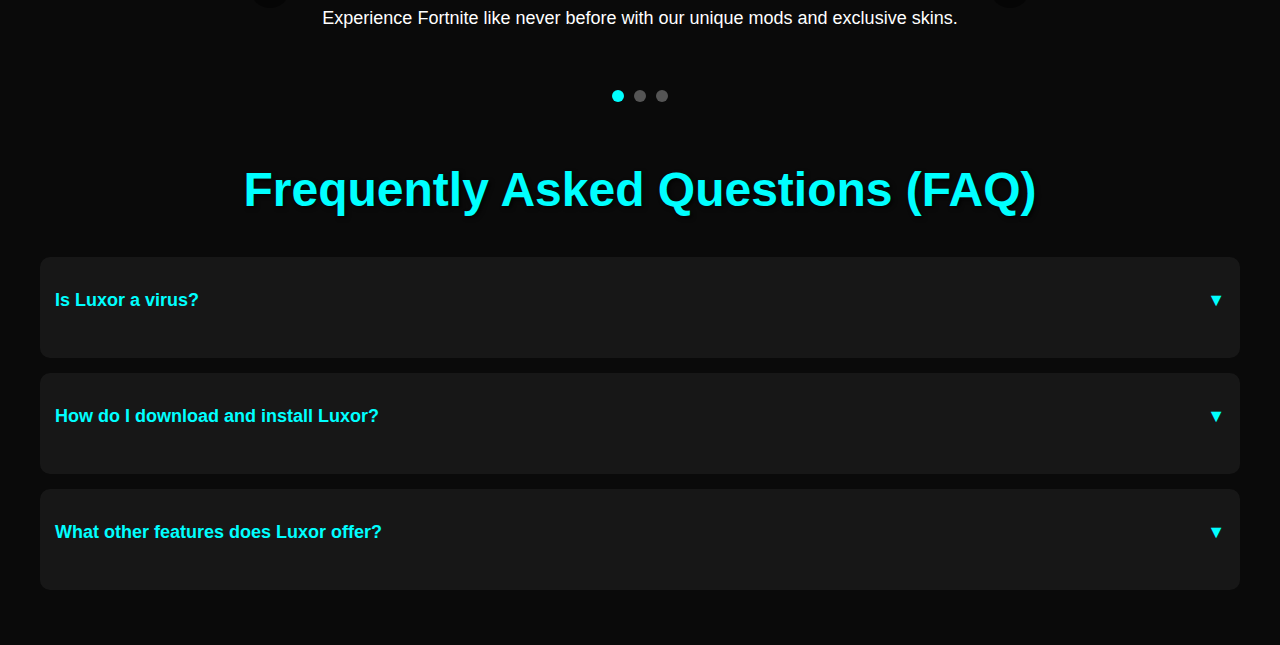
==== commit 58378bbe: "update lol" ====
--- a/index.html
+++ b/index.html
@@ -1,4 +1,6 @@
-<html><head><base>
+<!DOCTYPE html>
+<html lang="en">
+<head>
     <meta property="og:title" content="Luxor Multiplayer">
     <meta property="og:description" content="Fortnite Chapter 2 Season 1 Emulator in 2024. Play Now!">
     <meta property="og:image" content="https://github.com/LuxorMP/LuxorMP.github.io/blob/main/Luxor_logo.png?raw=true">
@@ -6,323 +8,330 @@
     <meta property="og:type" content="website">
     <meta content="#800080" data-react-helmet="true" name="theme-color" />
     <meta charset="UTF-8">
-<meta name="viewport" content="width=device-width, initial-scale=1.0">
-<title>LuxorMP - Home</title>
-<style>
-    @font-face {
-        font-family: 'Burbank Big Condensed';
-        src: url('Burbank') format('woff2');
-        font-weight: bold;
-        font-style: normal;
-    }
-
-    body, html {
-        font-family: sans-serif;
-        margin: 0;
-        padding: 0;
-        background-color: #0a0a0a;
-        color: #fff;
-        overflow-x: hidden;
-    }
-    footer {
-        position: fixed;
-        bottom: 20px;
-        left: 20px;
-        background-color: rgba(0, 0, 0, 0.8);
-        color: #fff;
-        padding: 20px 40px;
-        border-radius: 50px;
-        text-align: center;
-        box-shadow: 0 10px 30px rgba(0, 0, 0, 0.3);
-        animation: float 3s ease-in-out infinite;
-        z-index: 1000;
-        width: fit-content;
-    }
-
-    @keyframes float {
-        0%, 100% {
-            transform: translateY(0);
-        }
-        50% {
-            transform: translateY(-10px);
-        }
-    }
-    .hero-section {
-        position: relative;
-        width: 100%;
-        height: 100vh;
-        display: flex;
-        flex-direction: column;
-        justify-content: center;
-        align-items: center;
-        background-image: url('https://cdn.ajaxfnc.com/uploads/luxor.webp');
-        background-size: cover;
-        background-position: center;
-        background-repeat: no-repeat;
-    }
-
-    .hero-overlay {
-        position: absolute;
-        top: 0;
-        left: 0;
-        width: 100%;
-        height: 100%;
-        background: rgba(0, 0, 0, 0.5);
-        backdrop-filter: blur(5px);
-    }
-
-    .hero-content {
-        position: relative;
-        z-index: 1;
-        text-align: center;
-        background: rgba(0, 0, 0, 0.6);
-        padding: 40px;
-        border-radius: 20px;
-    }
-
-    .hero-title {
-        font-family: 'Burbank Big Condensed';
-        font-size: 120px;
-        color: #ff69b4;
-        text-shadow: 3px 3px 6px rgba(0, 0, 0, 0.8);
-        margin-bottom: 20px;
-        animation: glow 2s ease-in-out infinite alternate;
-    }
-
-    @keyframes glow {
-        from {
-            text-shadow: 0 0 5px #fff, 0 0 10px #fff, 0 0 15px #ff69b4, 0 0 20px #ff69b4, 0 0 35px #ff69b4, 0 0 40px #ff69b4, 0 0 50px #ff69b4;
-        }
-        to {
-            text-shadow: 0 0 10px #fff, 0 0 20px #fff, 0 0 30px #ff69b4, 0 0 40px #ff69b4, 0 0 70px #ff69b4, 0 0 80px #ff69b4, 0 0 100px #ff69b4;
-        }
-    }
-
-    .hero-subtitle {
-        font-size: 36px;
-        color: #ffffff;
-        text-shadow: 2px 2px 4px rgba(0, 0, 0, 0.8);
-        -webkit-text-stroke: 1px #00ffff;
-    }
-
-    .content {
-        max-width: 1200px;
-        margin: 0 auto;
-        padding: 40px 20px;
-    }
-
-    .join-discord-section {
-        background-color: rgba(26, 26, 26, 0.8);
-        border-radius: 15px;
-        padding: 40px;
-        margin-top: 40px;
-        margin-bottom: 60px;
-        text-align: center;
-        position: relative;
-        border: 3px solid transparent;
-        box-shadow: 0 0 20px rgba(0, 255, 255, 0.3);
-        animation: borderGlow 2s ease-in-out infinite alternate;
-    }
-
-    .join-discord-section::before {
-        content: '';
-        position: absolute;
-        top: -3px;
-        left: -3px;
-        right: -3px;
-        bottom: -3px;
-        border-radius: 15px;
-        z-index: -1;
-        animation: borderGlow 2s ease-in-out infinite alternate;
-    }
-
-    @keyframes borderGlow {
-        from {
-            box-shadow: 0 0 2px rgba(0, 191, 255, 0.3), 0 0 4px rgba(0, 191, 255, 0.3);
-        }
-        to {
-            box-shadow: 0 0 6px rgba(0, 191, 255, 0.6), 0 0 12px rgba(0, 191, 255, 0.6);
-        }
-    }
-
-    .join-discord-title {
-        font-size: 36px;
-        color: #00ffff;
-        margin-bottom: 20px;
-    }
-
-    .join-discord-description {
-        font-size: 18px;
-        color: #ffffff;
-        margin-bottom: 30px;
-        line-height: 1.6;
-    }
-
-    .discord-button {
-        display: inline-block;
-        background: linear-gradient(45deg, #7289da, #5b6eae);
-        color: #fff;
-        padding: 15px 30px;
-        font-size: 20px;
-        text-decoration: none;
-        border-radius: 25px;
-        transition: all 0.3s ease-in-out;
-        text-transform: uppercase;
-        letter-spacing: 1px;
-        font-weight: bold;
-    }
-
-    .discord-button:hover {
-        background: linear-gradient(45deg, #5b6eae, #7289da);
-        box-shadow: 0 6px 12px rgba(114, 137, 218, 0.3);
-        transform: translateY(-2px) scale(1.05);
-    }
-
-    .section-title {
-        font-size: 48px;
-        color: #00ffff;
-        text-align: center;
-        margin-top: 60px;
-        margin-bottom: 40px;
-        text-shadow: 2px 2px 4px rgba(0, 0, 0, 0.8);
-    }
-
-    .carousel-container {
-        position: relative;
-        width: 100%;
-        max-width: 800px;
-        margin: 0 auto;
-        overflow: hidden;
-    }
-
-    .carousel {
-        display: flex;
-        transition: transform 0.5s ease-in-out;
-    }
-
-    .carousel-item {
-        flex: 0 0 100%;
-        text-align: center;
-        padding: 20px;
-        box-sizing: border-box;
-    }
-
-    .carousel-image {
-        width: 100%;
-        height: 400px;
-        object-fit: cover;
-        border-radius: 10px;
-        margin-bottom: 20px;
-    }
-
-    .carousel-title {
-        font-size: 28px;
-        color: #00ffff;
-        margin-bottom: 15px;
-    }
-
-    .carousel-text {
-        font-size: 18px;
-        line-height: 1.5;
-    }
-
-    .carousel-arrow {
-        position: absolute;
-        top: 50%;
-        transform: translateY(-50%);
-        font-size: 24px;
-        color: #00ffff;
-        background-color: rgba(0, 0, 0, 0.5);
-        border: none;
-        border-radius: 50%;
-        width: 40px;
-        height: 40px;
-        display: flex;
-        justify-content: center;
-        align-items: center;
-        cursor: pointer;
-        transition: background-color 0.3s ease;
-    }
-
-    .carousel-arrow:hover {
-        background-color: rgba(0, 0, 0, 0.8);
-    }
-
-    .carousel-arrow-left {
-        left: 10px;
-    }
-
-    .carousel-arrow-right {
-        right: 10px;
-    }
-
-    .carousel-dots {
-        display: flex;
-        justify-content: center;
-        margin-top: 20px;
-    }
-
-    .carousel-dot {
-        width: 12px;
-        height: 12px;
-        border-radius: 50%;
-        background-color: #555;
-        margin: 0 5px;
-        cursor: pointer;
-        transition: background-color 0.3s ease;
-    }
-
-    .carousel-dot.active {
-        background-color: #00ffff;
-    }
-
-    .faq-section {
-        margin-top: 40px;
-    }
-
-    .faq-item {
-        background-color: rgba(26, 26, 26, 0.8);
-        border-radius: 10px;
-        padding: 15px;
-        margin-bottom: 15px;
-        transition: all 0.3s ease-in-out;
-        cursor: pointer;
-    }
-
-    .faq-item:hover {
-        box-shadow: 0 5px 20px rgba(0, 255, 255, 0.5);
-    }
-
-    .faq-question {
-        font-size: 18px;
-        color: #00ffff;
-        margin-bottom: 10px;
-        display: flex;
-        justify-content: space-between;
-        align-items: center;
-    }
-
-    .faq-arrow {
-        transition: transform 0.3s ease;
-    }
-
-    .faq-arrow.active {
-        transform: rotate(180deg);
-    }
-
-    .faq-answer {
-        max-height: 0;
-        overflow: hidden;
-        transition: max-height 0.3s ease-out;
-        font-size: 16px;
-        line-height: 1.5;
-    }
-
-    .faq-answer.active {
-        max-height: 500px;
-        transition: max-height 0.5s ease-in;
-    }
-</style>
+    <link rel="icon" type="image/png" href="https://github.com/LuxorMP/LuxorMP.github.io/blob/main/180836482333957f6440f8de33c03a9b.png">
+    <meta name="viewport" content="width=device-width, initial-scale=1.0">
+    <title>LuxorMP - Home</title>
+    <style>
+        @font-face {
+            font-family: 'Burbank Big Condensed';
+            src: url('Burbank') format('woff2');
+            font-weight: bold;
+            font-style: normal;
+        }
+
+        body, html {
+            font-family: sans-serif;
+            margin: 0;
+            padding: 0;
+            background-color: #0a0a0a;
+            color: #fff;
+            overflow-x: hidden;
+        }
+        footer {
+            position: fixed;
+            bottom: 20px;
+            left: 20px;
+            background-color: rgba(0, 0, 0, 0.8);
+            color: #fff;
+            padding: 20px 40px;
+            border-radius: 50px;
+            text-align: center;
+            box-shadow: 0 10px 30px rgba(0, 0, 0, 0.3);
+            animation: float 3s ease-in-out infinite;
+            z-index: 1000;
+            width: fit-content;
+        }
+
+        @keyframes float {
+            0%, 100% {
+                transform: translateY(0);
+            }
+            50% {
+                transform: translateY(-10px);
+            }
+        }
+        .hero-section {
+            position: relative;
+            width: 100%;
+            height: 100vh;
+            display: flex;
+            flex-direction: column;
+            justify-content: center;
+            align-items: center;
+            background-image: url('https://cdn.ajaxfnc.com/uploads/luxor.webp');
+            background-size: cover;
+            background-position: center;
+            background-repeat: no-repeat;
+        }
+
+        .hero-overlay {
+            position: absolute;
+            top: 0;
+            left: 0;
+            width: 100%;
+            height: 100%;
+            background: rgba(0, 0, 0, 0.5);
+            backdrop-filter: blur(5px);
+        }
+
+        .hero-content {
+            position: relative;
+            z-index: 1;
+            text-align: center;
+            background: rgba(0, 0, 0, 0.6);
+            padding: 40px;
+            border-radius: 20px;
+        }
+
+        .hero-title {
+            font-family: 'Burbank Big Condensed';
+            font-size: 120px;
+            color: #ff69b4;
+            text-shadow: 3px 3px 6px rgba(0, 0, 0, 0.8);
+            margin-bottom: 20px;
+            animation: glow 2s ease-in-out infinite alternate;
+        }
+
+        @keyframes glow {
+            from {
+                text-shadow: 0 0 5px #fff, 0 0 10px #fff, 0 0 15px #ff69b4, 0 0 20px #ff69b4, 0 0 35px #ff69b4, 0 0 40px #ff69b4, 0 0 50px #ff69b4;
+            }
+            to {
+                text-shadow: 0 0 10px #fff, 0 0 20px #fff, 0 0 30px #ff69b4, 0 0 40px #ff69b4, 0 0 70px #ff69b4, 0 0 80px #ff69b4, 0 0 100px #ff69b4;
+            }
+        }
+
+        .hero-subtitle {
+            font-size: 36px;
+            color: #ffffff;
+            text-shadow: 2px 2px 4px rgba(0, 0, 0, 0.8);
+            -webkit-text-stroke: 1px #00ffff;
+        }
+
+        .content {
+            max-width: 1200px;
+            margin: 0 auto;
+            padding: 40px 20px;
+        }
+
+        .join-discord-section {
+            background-color: rgba(26, 26, 26, 0.8);
+            border-radius: 15px;
+            padding: 40px;
+            margin-top: 40px;
+            margin-bottom: 60px;
+            text-align: center;
+            position: relative;
+            border: 3px solid transparent;
+            box-shadow: 0 0 20px rgba(0, 255, 255, 0.3);
+            animation: borderGlow 2s ease-in-out infinite alternate;
+        }
+
+        .join-discord-section::before {
+            content: '';
+            position: absolute;
+            top: -3px;
+            left: -3px;
+            right: -3px;
+            bottom: -3px;
+            border-radius: 15px;
+            z-index: -1;
+            animation: borderGlow 2s ease-in-out infinite alternate;
+        }
+
+        @keyframes borderGlow {
+            from {
+                box-shadow: 0 0 2px rgba(0, 191, 255, 0.3), 0 0 4px rgba(0, 191, 255, 0.3);
+            }
+            to {
+                box-shadow: 0 0 6px rgba(0, 191, 255, 0.6), 0 0 12px rgba(0, 191, 255, 0.6);
+            }
+        }
+
+        .join-discord-title {
+            font-size: 36px;
+            color: #00ffff;
+            margin-bottom: 20px;
+        }
+
+        .join-discord-description {
+            font-size: 18px;
+            color: #ffffff;
+            margin-bottom: 30px;
+            line-height: 1.6;
+        }
+
+        .discord-button {
+            display: inline-block;
+            background: linear-gradient(45deg, #7289da, #5b6eae);
+            color: #fff;
+            padding: 15px 30px;
+            font-size: 20px;
+            text-decoration: none;
+            border-radius: 25px;
+            transition: all 0.3s ease-in-out;
+            text-transform: uppercase;
+            letter-spacing: 1px;
+            font-weight: bold;
+        }
+
+        .discord-button:hover {
+            background: linear-gradient(45deg, #5b6eae, #7289da);
+            box-shadow: 0 6px 12px rgba(114, 137, 218, 0.3);
+            transform: translateY(-2px) scale(1.05);
+        }
+
+        .section-title {
+            font-size: 48px;
+            color: #00ffff;
+            text-align: center;
+            margin-top: 60px;
+            margin-bottom: 40px;
+            text-shadow: 2px 2px 4px rgba(0, 0, 0, 0.8);
+        }
+
+        .carousel-container {
+            position: relative;
+            width: 100%;
+            max-width: 800px;
+            margin: 0 auto;
+            overflow: hidden;
+        }
+
+        .carousel {
+            display: flex;
+            transition: transform 0.5s ease-in-out;
+        }
+
+        .carousel-item {
+            flex: 0 0 100%;
+            text-align: center;
+            padding: 20px;
+            box-sizing: border-box;
+        }
+
+        .carousel-image {
+            width: 100%;
+            height: 400px;
+            object-fit: cover;
+            border-radius: 10px;
+            margin-bottom: 20px;
+        }
+
+        .carousel-title {
+            font-size: 28px;
+            color: #00ffff;
+            margin-bottom: 15px;
+        }
+
+        .carousel-text {
+            font-size: 18px;
+            line-height: 1.5;
+        }
+
+        .carousel-arrow {
+            position: absolute;
+            top: 50%;
+            transform: translateY(-50%);
+            font-size: 24px;
+            color: #00ffff;
+            background-color: rgba(0, 0, 0, 0.5);
+            border: none;
+            border-radius: 50%;
+            width: 40px;
+            height: 40px;
+            display: flex;
+            justify-content: center;
+            align-items: center;
+            cursor: pointer;
+            transition: background-color 0.3s ease;
+        }
+
+        .carousel-arrow:hover {
+            background-color: rgba(0, 0, 0, 0.8);
+        }
+
+        .carousel-arrow-left {
+            left: 10px;
+        }
+
+        .carousel-arrow-right {
+            right: 10px;
+        }
+
+        .carousel-dots {
+            display: flex;
+            justify-content: center;
+            margin-top: 20px;
+        }
+
+        .carousel-dot {
+            width: 12px;
+            height: 12px;
+            border-radius: 50%;
+            background-color: #555;
+            margin: 0 5px;
+            cursor: pointer;
+            transition: background-color 0.3s ease;
+        }
+
+        .carousel-dot.active {
+            background-color: #00ffff;
+        }
+
+        .faq-section {
+            margin-top: 40px;
+        }
+
+        .faq-item {
+            background-color: rgba(26, 26, 26, 0.8);
+            border-radius: 10px;
+            padding: 15px;
+            margin-bottom: 15px;
+            transition: all 0.3s ease-in-out;
+            cursor: pointer;
+        }
+
+        .faq-item:hover {
+            box-shadow: 0 5px 20px rgba(0, 255, 255, 0.5);
+        }
+
+        .faq-question {
+            font-size: 18px;
+            color: #00ffff;
+            margin-bottom: 10px;
+            display: flex;
+            justify-content: space-between;
+            align-items: center;
+        }
+
+        .faq-arrow {
+            transition: transform 0.3s ease;
+        }
+
+        .faq-arrow.active {
+            transform: rotate(180deg);
+        }
+
+        .faq-answer {
+            max-height: 0;
+            overflow: hidden;
+            transition: max-height 0.3s ease-out;
+            font-size: 16px;
+            line-height: 1.5;
+        }
+
+        .faq-answer.active {
+            max-height: 500px;
+            transition: max-height 0.5s ease-in;
+        }
+
+        .download-message {
+            font-size: 16px;
+            color: #ffffff;
+            margin-top: 15px;
+        }
+    </style>
 </head>
 <body>
     <div class="hero-section">
@@ -340,6 +349,7 @@
                 Join our Fortnite Chapter 2 Season 1 Discord! Meet new players, get exclusive content, and stay updated on the latest Luxor news.
             </p>
             <a href="https://discord.gg/luxormp" class="discord-button">Join Discord</a>
+            <p class="download-message">If this link doesn't work, our vanity is down. Try <a href="https://discord.gg/EqbDeY9Cj4" style="color: #00ffff;">https://discord.gg/EqbDeY9Cj4</a> instead.</p>
         </div>
 
         <h2 class="section-title">Features</h2>
@@ -464,4 +474,5 @@
             startAutoRotate();
         });
     </script>
-</body></html>
+</body>
+</html>
